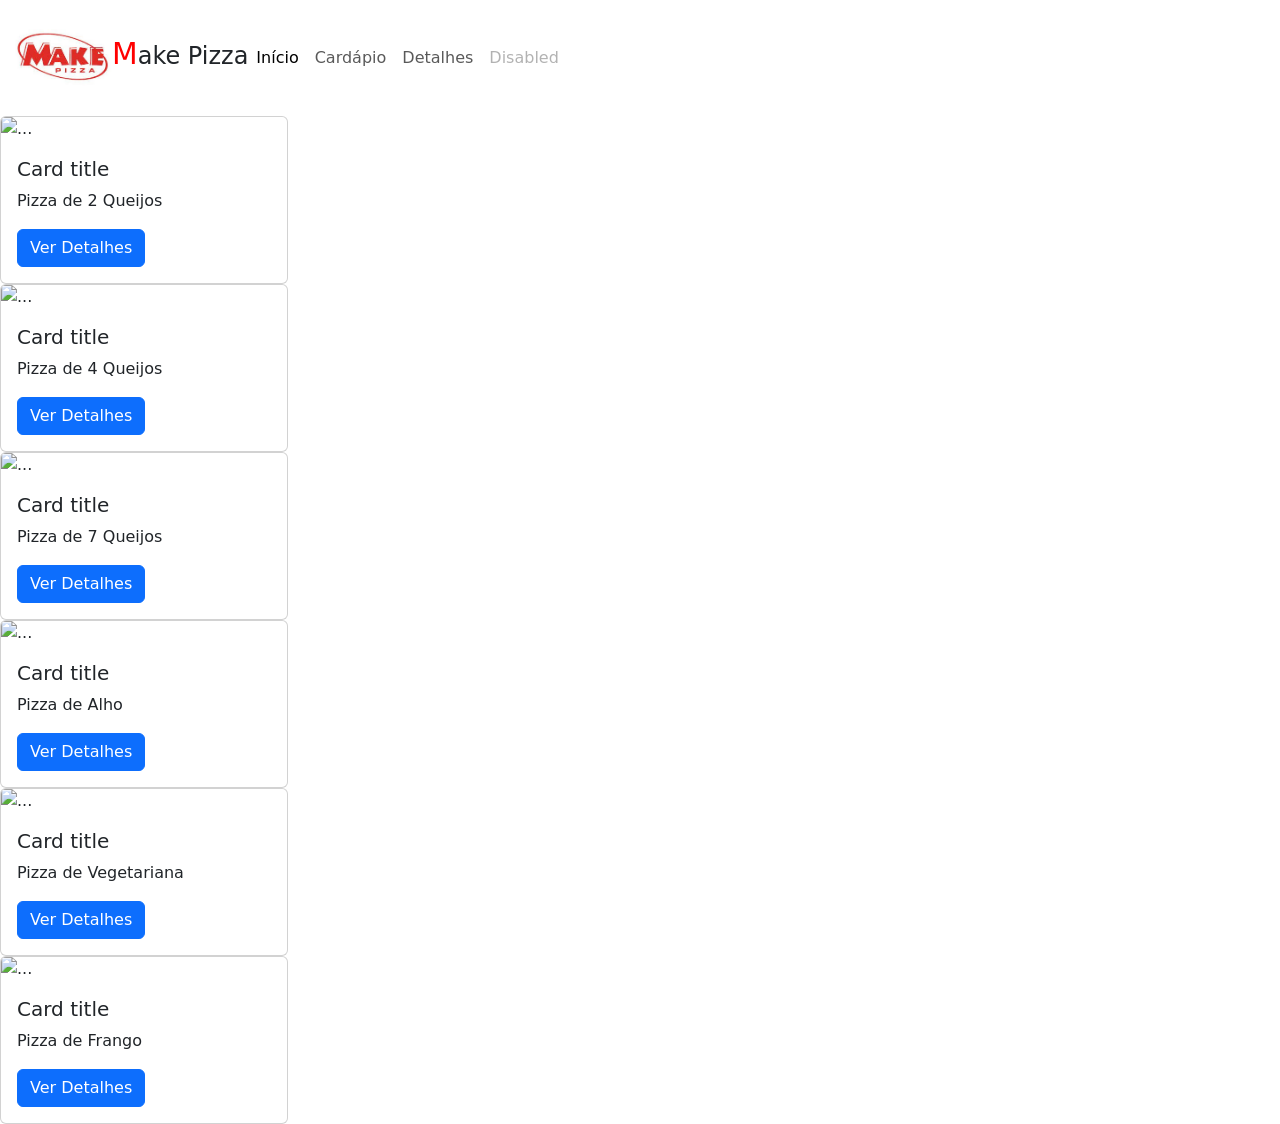
==== cardapio.html @ 64e87a4d "Add files via upload" ====
<!DOCTYPE html>
<html lang="pt-br">
<head>
    <meta charset="UTF-8">
    <meta name="viewport" content="width=device-width, initial-scale=1.0">
    <title>Cardápio</title>
     <link href="https://cdn.jsdelivr.net/npm/bootstrap@5.3.8/dist/css/bootstrap.min.css" rel="stylesheet" integrity="sha384-sRIl4kxILFvY47J16cr9ZwB07vP4J8+LH7qKQnuqkuIAvNWLzeN8tE5YBujZqJLB" crossorigin="anonymous">
     <link rel="stylesheet" href="style.css">
</head>
<body>
    <header>
        <nav class="navbar navbar-expand-lg">
  <div class="container-fluid">
    <img src="/imagem/download.jfif" alt="Logo" width="100" height="100" class="d-inline-block align-text-top">
    <h4 class="titulo">Make Pizza</h4>
    <button class="navbar-toggler" type="button" data-bs-toggle="collapse" data-bs-target="#navbarNav" aria-controls="navbarNav" aria-expanded="false" aria-label="Toggle navigation">
      <span class="navbar-toggler-icon"></span>
    </button>
    <div class="collapse navbar-collapse" id="navbarNav">
      <ul class="navbar-nav">
        <li class="nav-item">
          <a class="nav-link active" aria-current="page" href="index.html">Início</a>
        </li>
        <li class="nav-item">
          <a class="nav-link" href="cardapio.html">Cardápio</a>
        </li>
        <li class="nav-item">
          <a class="nav-link" href="detalhes.html">Detalhes</a>
        </li>
        <li class="nav-item">
          <a class="nav-link disabled" aria-disabled="true">Disabled</a>
        </li>
      </ul>
    </div>
  </div>
</nav>
    </header>

    <main>
        <div class="card" style="width: 18rem;">
  <img src="..." class="card-img-top" alt="...">
  <div class="card-body">
    <h5 class="card-title">Card title</h5>
    <p class="card-text">Pizza de 2 Queijos</p>
    <a href="#" class="btn btn-primary">Ver Detalhes</a>
  </div>
</div>

<div class="card" style="width: 18rem;">
  <img src="..." class="card-img-top" alt="...">
  <div class="card-body">
    <h5 class="card-title">Card title</h5>
    <p class="card-text">Pizza de 4 Queijos</p>
    <a href="#" class="btn btn-primary">Ver Detalhes</a>
  </div>
</div>

<div class="card" style="width: 18rem;">
  <img src="..." class="card-img-top" alt="...">
  <div class="card-body">
    <h5 class="card-title">Card title</h5>
    <p class="card-text">Pizza de 7 Queijos</p>
    <a href="#" class="btn btn-primary">Ver Detalhes</a>
  </div>
</div>

<div class="card" style="width: 18rem;">
  <img src="..." class="card-img-top" alt="...">
  <div class="card-body">
    <h5 class="card-title">Card title</h5>
    <p class="card-text">Pizza de Alho</p>
    <a href="#" class="btn btn-primary">Ver Detalhes</a>
  </div>
</div>

<div class="card" style="width: 18rem;">
  <img src="..." class="card-img-top" alt="...">
  <div class="card-body">
    <h5 class="card-title">Card title</h5>
    <p class="card-text">Pizza de Vegetariana</p>
    <a href="#" class="btn btn-primary">Ver Detalhes</a>
  </div>
</div>

<div class="card" style="width: 18rem;">
  <img src="..." class="card-img-top" alt="...">
  <div class="card-body">
    <h5 class="card-title">Card title</h5>
    <p class="card-text">Pizza de Frango</p>
    <a href="#" class="btn btn-primary">Ver Detalhes</a>
  </div>
</div>
    </main>

</body>
</html>
---- style.css ----
.marca{
    background-color: black;
    padding: 1px;
}

.titulo::first-letter{
    color: red;
    font-size: 124%;
}
.card:hover{
    scale: 1.1;
    cursor: pointer;
    display: flex;
}

.botao:hover{
    scale: 1.1;
    cursor: pointer;
}
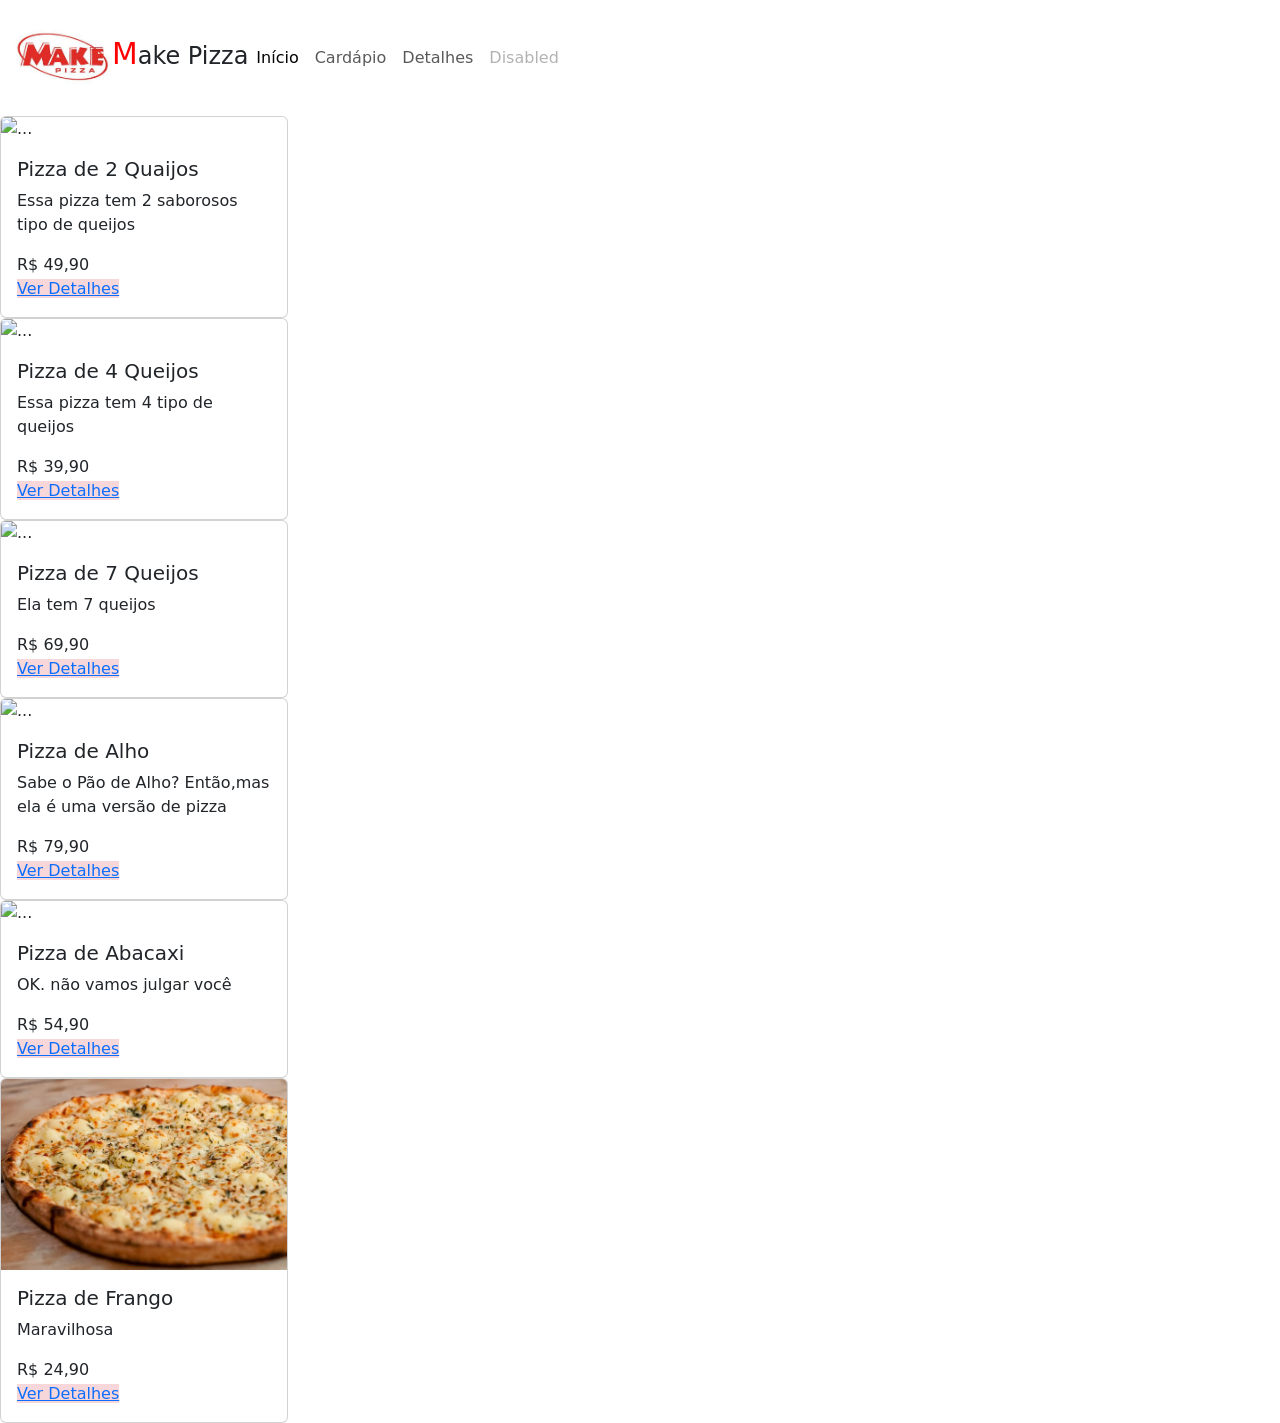
==== commit 8ccc66b5: "cardapio.html" ====
--- a/cardapio.html
+++ b/cardapio.html
@@ -38,59 +38,65 @@
 
     <main>
         <div class="card" style="width: 18rem;">
-  <img src="..." class="card-img-top" alt="...">
+  <img src="/Imagens/download (3).jfif" class="card-img-top" alt="...">
   <div class="card-body">
-    <h5 class="card-title">Card title</h5>
-    <p class="card-text">Pizza de 2 Queijos</p>
-    <a href="#" class="btn btn-primary">Ver Detalhes</a>
+    <h5 class="card-title">Pizza de 2 Quaijos</h5>
+    <p class="card-text">Essa pizza tem 2 saborosos tipo de queijos</p>
+      <div class="price">R$ 49,90</div>
+    <a href="detalhes.html" class="bg-danger-subtle">Ver Detalhes</a>
   </div>
 </div>
 
 <div class="card" style="width: 18rem;">
-  <img src="..." class="card-img-top" alt="...">
+  <img src="/Imagens/download (4).jfif" class="card-img-top" alt="...">
   <div class="card-body">
-    <h5 class="card-title">Card title</h5>
-    <p class="card-text">Pizza de 4 Queijos</p>
-    <a href="#" class="btn btn-primary">Ver Detalhes</a>
+    <h5 class="card-title">Pizza de 4 Queijos</h5>
+    <p class="card-text">Essa pizza tem 4 tipo de queijos</p>
+      <div class="price">R$ 39,90</div>
+    <a href="detalhes.html" class="bg-danger-subtle">Ver Detalhes</a>
   </div>
 </div>
 
 <div class="card" style="width: 18rem;">
-  <img src="..." class="card-img-top" alt="...">
+  <img src="/Imagens/download (5).jfif" class="card-img-top" alt="...">
   <div class="card-body">
-    <h5 class="card-title">Card title</h5>
-    <p class="card-text">Pizza de 7 Queijos</p>
-    <a href="#" class="btn btn-primary">Ver Detalhes</a>
+    <h5 class="card-title">Pizza de 7 Queijos</h5>
+    <p class="card-text">Ela tem 7 queijos</p>
+      <div class="price">R$ 69,90</div>
+    <a href="detalhes.html" class="bg-danger-subtle">Ver Detalhes</a>
   </div>
 </div>
 
 <div class="card" style="width: 18rem;">
-  <img src="..." class="card-img-top" alt="...">
+  <img src="/Imagens/download (6).jfif" class="card-img-top" alt="...">
   <div class="card-body">
-    <h5 class="card-title">Card title</h5>
-    <p class="card-text">Pizza de Alho</p>
-    <a href="#" class="btn btn-primary">Ver Detalhes</a>
+    <h5 class="card-title">Pizza de Alho</h5>
+    <p class="card-text">Sabe o Pão de Alho? Então,mas ela é uma versão de pizza</p>
+      <div class="price">R$ 79,90</div>
+    <a href="detalhes.html" class="bg-danger-subtle">Ver Detalhes</a>
   </div>
 </div>
 
 <div class="card" style="width: 18rem;">
-  <img src="..." class="card-img-top" alt="...">
+  <img src="/Imagens/ham-and-pineapple.jpg" class="card-img-top" alt="...">
   <div class="card-body">
-    <h5 class="card-title">Card title</h5>
-    <p class="card-text">Pizza de Vegetariana</p>
-    <a href="#" class="btn btn-primary">Ver Detalhes</a>
+    <h5 class="card-title">Pizza de Abacaxi</h5>
+    <p class="card-text">OK. não vamos julgar você</p>
+      <div class="price">R$ 54,90</div>
+    <a href="detalhes.html" class="bg-danger-subtle">Ver Detalhes</a>
   </div>
 </div>
 
 <div class="card" style="width: 18rem;">
-  <img src="..." class="card-img-top" alt="...">
+  <img src="R.875a1fc9a33ff62059df2fd7c93d7248.jpg" class="card-img-top" alt="...">
   <div class="card-body">
-    <h5 class="card-title">Card title</h5>
-    <p class="card-text">Pizza de Frango</p>
-    <a href="#" class="btn btn-primary">Ver Detalhes</a>
+    <h5 class="card-title">Pizza de Frango</h5>
+    <p class="card-text">Maravilhosa</p>
+      <div class="price">R$ 24,90</div>
+    <a href="detalhes.html" class="bg-danger-subtle">Ver Detalhes</a>
   </div>
 </div>
     </main>
 
 </body>
-</html>+</html>
